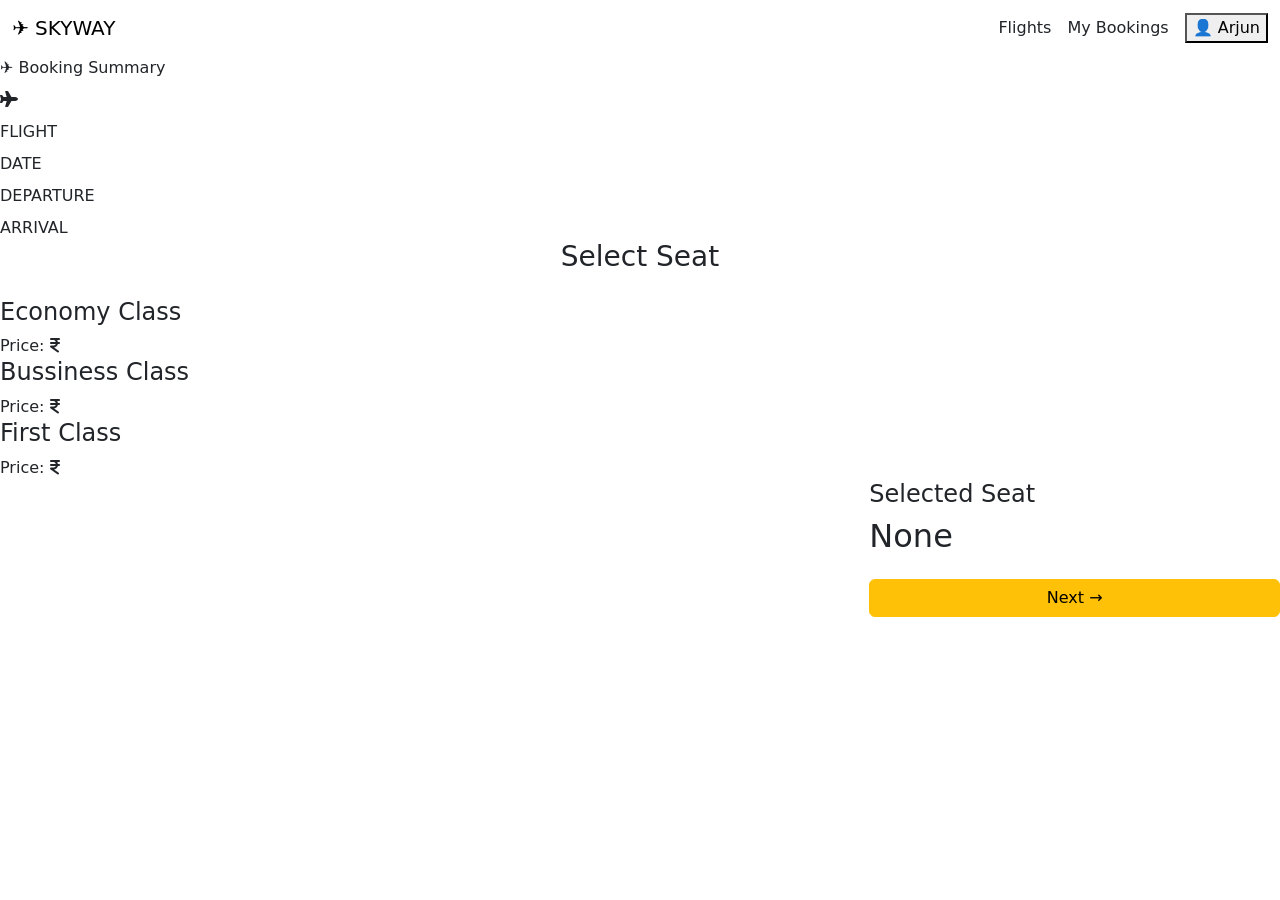
==== src/main/resources/static/show_seat.html @ 55b1cd9f "Working on Seat Feature" ====
<!DOCTYPE html>
<html>
<head>
    <meta charset="UTF-8">
    <title>Skyway Flight Booking</title>

    <link href="https://cdn.jsdelivr.net/npm/bootstrap@5.3.3/dist/css/bootstrap.min.css"
          rel="stylesheet">
    <link rel="stylesheet"
          href="https://cdnjs.cloudflare.com/ajax/libs/font-awesome/6.5.2/css/all.min.css">

    <link rel="stylesheet" href="/css/style.css">
</head>

<body>
<nav class="navbar navbar-expand-lg custom-navbar">

    <div class="container-fluid">

        <a class="navbar-brand logo" href="#">
            ✈ SKYWAY
        </a>

        <div class="ms-auto d-flex align-items-center gap-3">

            <a class="nav-link nav-item-custom" href="#">
                Flights
            </a>

            <a class="nav-link active-nav" href="#">
                My Bookings
            </a>

            <button class="profile-btn">
                👤 Arjun
            </button>

        </div>

    </div>

</nav>

<div class="booking-summary mx-auto">

    <div class="summary-badge">
        ✈ Booking Summary
    </div>

    <div class="route-container">

        <div class="city-block text-light">

            <h2 id="source"></h2>

        </div>

        <div class="flight-center">

            <div class="plane-icon">
                <i class="fa-solid fa-plane"></i>
            </div>

            <div class="flight-duration">
                <span id="travelingTime"></span>
            </div>

        </div>

        <div class="city-block text-end text-light">

            <h2 id="destination"></h2>

        </div>

    </div>

    <div class="flight-details">

        <div class="detail-item">

            <h4 id="flightNo"></h4>

            <span>FLIGHT</span>

        </div>

        <div class="detail-item">

            <h4 id="travelDate"></h4>

            <span>DATE</span>

        </div>

        <div class="detail-item">

        <h4 id="departureTime"></h4>

            <span>DEPARTURE</span>

        </div>



        <div class="detail-item">

            <h4 id="arrivalTime"></h4>

            <span>ARRIVAL</span>

        </div>

    </div>

</div>

<div class="seat-arrangement">

    <h3 class="text-center mb-4">
        Select Seat
    </h3>

    <div class="flight-details">

        <div class="detail-item">

            <h4>Economy Class</h4>

            <span>Price: </span>
            <span style="color:#ffc107;" id="economyClass"></span>
            <span>
            <i class="fa-solid fa-indian-rupee-sign"></i>
            </span>

        </div>

        <div class="detail-item">

            <h4 >Bussiness Class</h4>

            <span>Price: </span>
            <span style="color:#ffc107;" id="businessClass"></span>
            <span>
            <i class="fa-solid fa-indian-rupee-sign"></i>
            </span>

        </div>

        <div class="detail-item">

            <h4>First Class</h4>

            <span>Price: </span>
            <span style="color:#ffc107;" id="firstClass"></span>
            <span>
            <i class="fa-solid fa-indian-rupee-sign"></i>
            </span>

        </div>

    </div>

    <div class="row">

        <!-- Seats -->

        <div class="col-md-8">

            <div id="seatContainer"></div>

        </div>

        <!-- Selected Seat -->

        <div class="col-md-4">

            <div class="selected-seat-card">

                <h4>Selected Seat</h4>

                <h2 id="selectedSeat">
                    None
                </h2>

                <button
                        class="btn btn-warning w-100 mt-3">

                    Next →

                </button>

            </div>

        </div>

    </div>

</div>
<script src="/js/seatselection.js"></script>

</body>
</html>
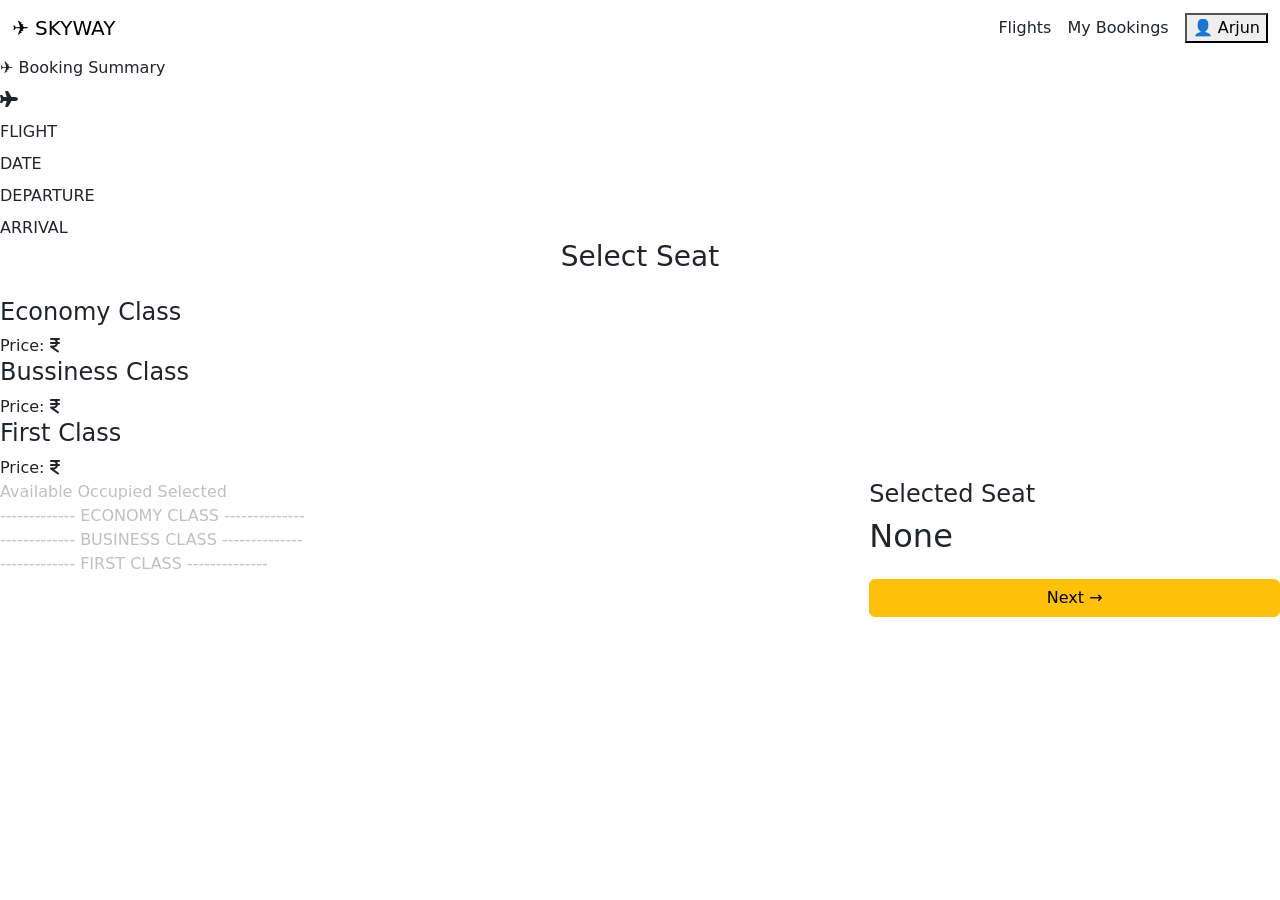
==== commit 094a757f: "Added seat booking feature" ====
--- a/src/main/resources/static/show_seat.html
+++ b/src/main/resources/static/show_seat.html
@@ -165,10 +165,41 @@
 
         <!-- Seats -->
 
-        <div class="col-md-8">
-
-            <div id="seatContainer"></div>
-
+        <div class="col-md-8 manage-content">
+            <div class="row">
+                <span class="seat-selection" style="color:#C0C0C0;">
+                    <span style="color:#72ED34;background-color:#72ED34;border-radius:5px;">
+                        <i class="fa-thin fa-square"></i>
+                    </span>
+                     <span class="seatContent">
+                         Available
+                    </span>
+                   <span style="color:#FA1C3F;background-color:#FA1C3F;border-radius:5px;">
+                       <i class="fa-thin fa-square"></i>
+                   </span>
+                    <span class="seatContent">
+                        Occupied
+                    </span>
+                  <span style="color:#ffc107;background-color:#ffc107;border-radius:5px;">
+                      <i class="fa-thin fa-square"></i>
+                  </span>
+                        <span class="seatContent">
+                            Selected
+                        </span>
+                </span>
+            </div>
+            <div class="row">
+            <span class="seat-selection" style="color:#C0C0C0;">------------- ECONOMY CLASS --------------</span>
+            <div id="economyClassSeatContainer"></div>
+            </div>
+            <div class="row">
+            <span class="seat-selection" style="color:#C0C0C0;">------------- BUSINESS CLASS --------------</span>
+            <div id="businessClassSeatContainer"></div>
+            </div>
+            <div class="row">
+            <span class="seat-selection" style="color:#C0C0C0;">------------- FIRST CLASS --------------</span>
+            <div id="firstClassSeatContainer"></div>
+            </div>
         </div>
 
         <!-- Selected Seat -->
@@ -183,7 +214,7 @@
                     None
                 </h2>
 
-                <button
+                <button onclick="fillBookingInfo()"
                         class="btn btn-warning w-100 mt-3">
 
                     Next →
